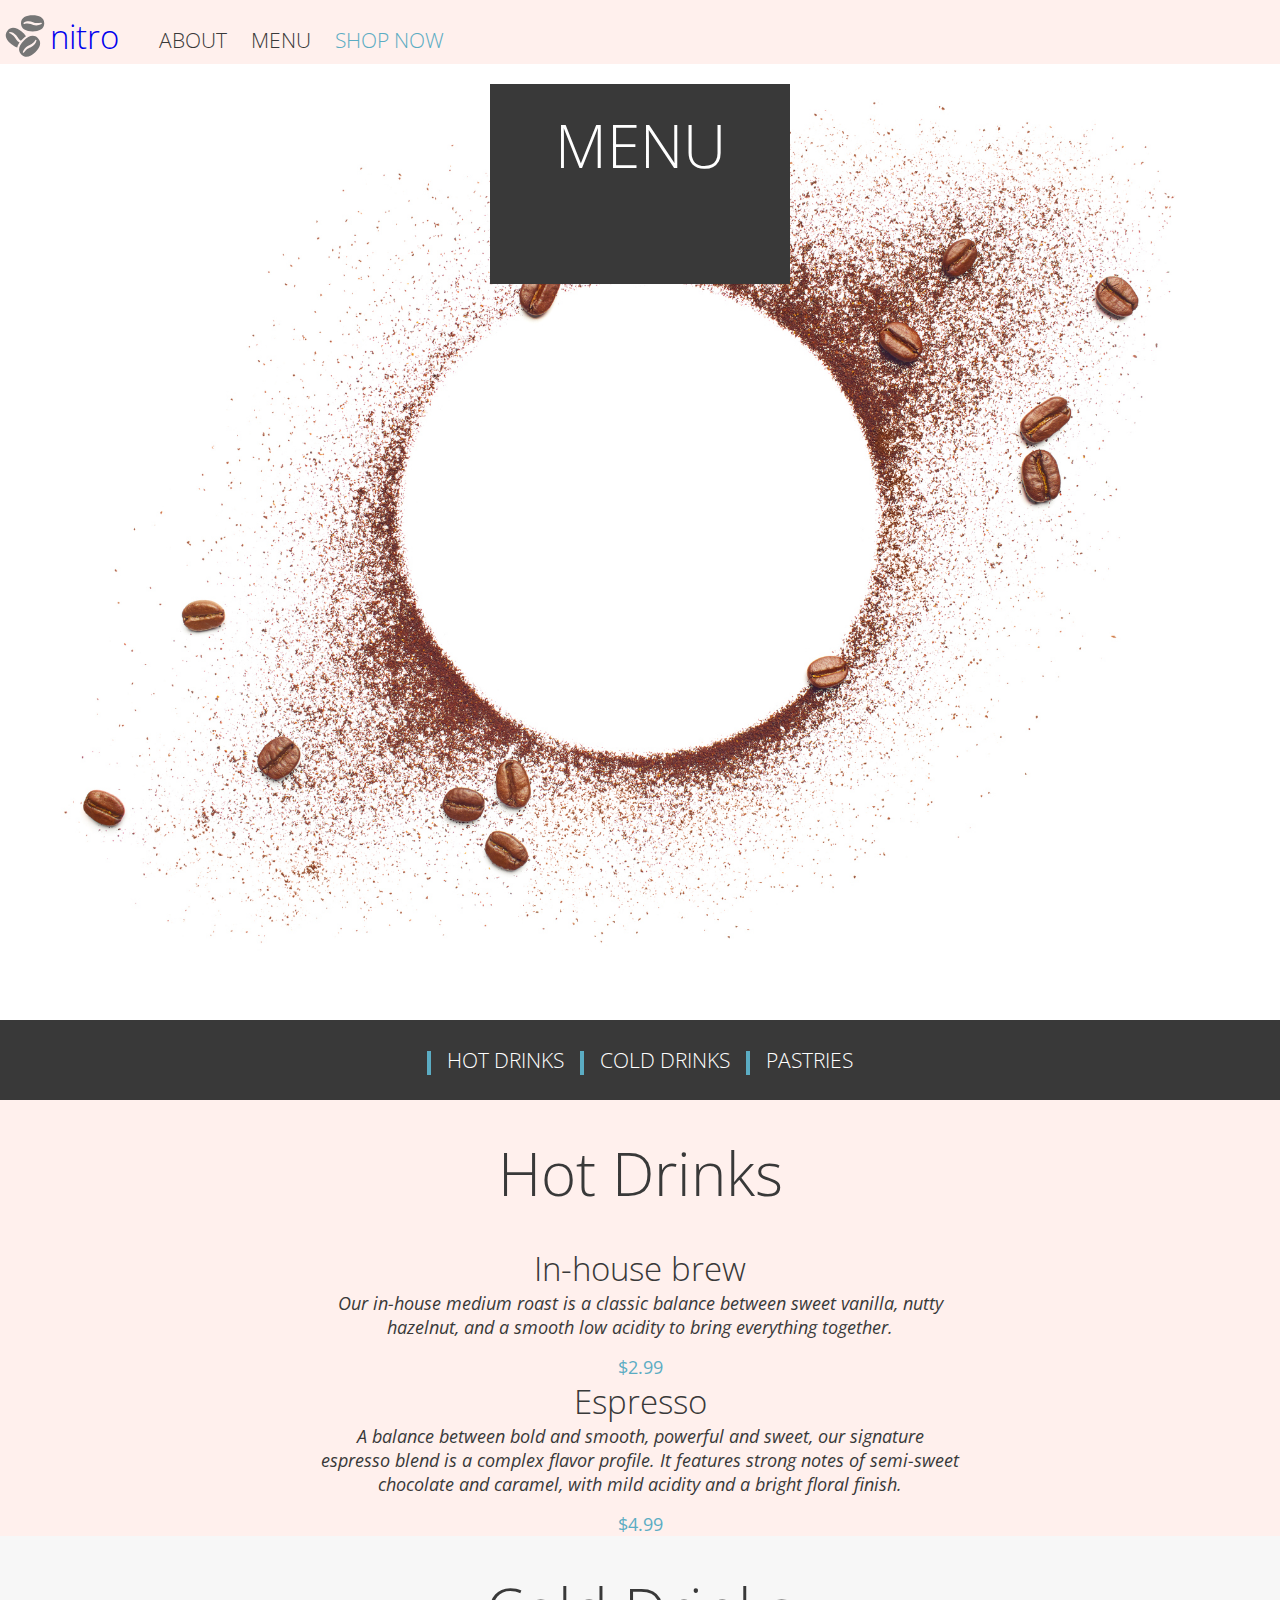
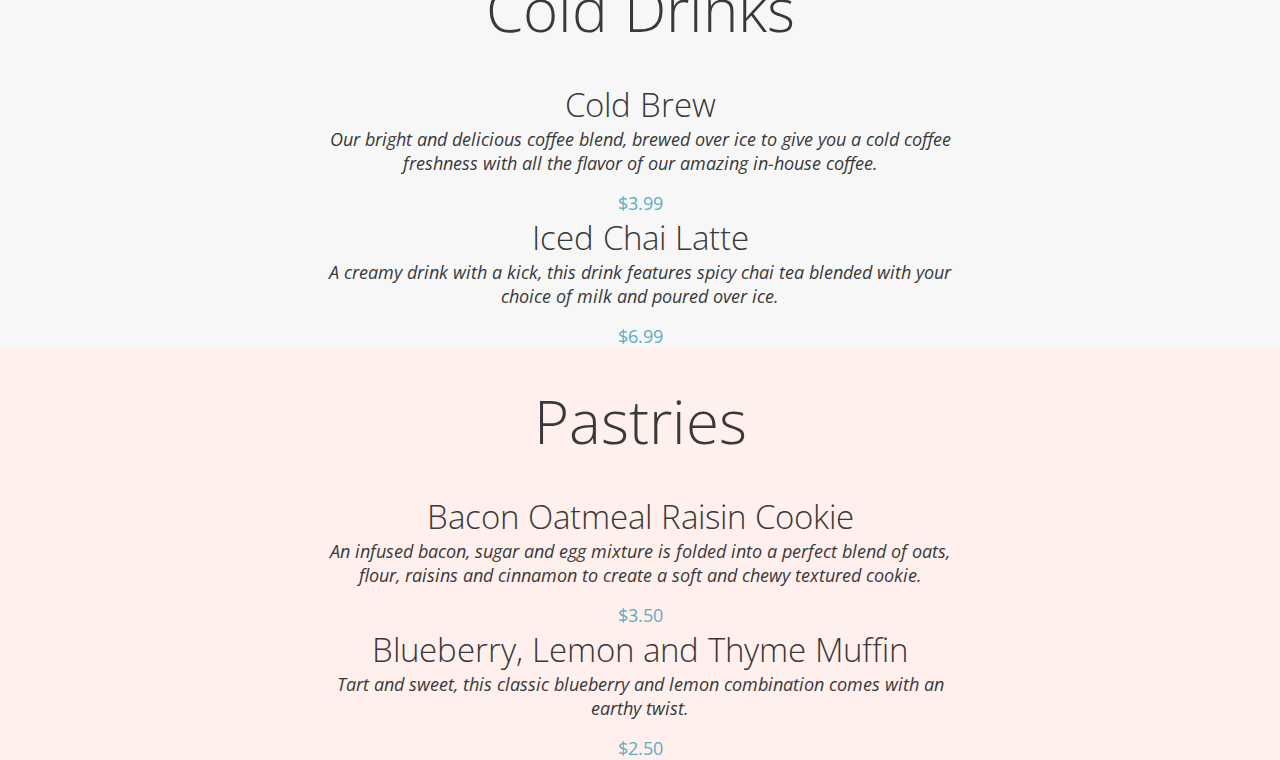
==== pages/menu.html @ e1819d13 "initial commit coffee shop 12" ====
<!DOCTYPE html>
<html lang="en">
<head>
    <meta charset="UTF-8">
    <meta name="viewport" content="width=device-width, initial-scale=1.0">
    <link href="https://fonts.googleapis.com/css2?family=Open+Sans:ital,wght@0,300;0,400;0,600;0,700;1,400&display=swap" rel="stylesheet">
    <link rel="stylesheet" type="text/css" href="../css/global.css"/>
    <title>Coffee Shop - Menu</title>
</head>
<body>
    <!-- header section -->
    <header class="menu-nav">
        <img src="/assets/logos/coffee-beans-logo-and-footer.svg" alt="coffee bean logo">        
        <h3><a href="../index.html">nitro</a></h3>
            <nav class=" menu-nav nav-link">
                <ul class=" menu-nav nav-link">
                    <li><a href="../index.html">ABOUT</a></li>
                    <li><a href="menu.html">MENU</a></li>
                    <li><a href="menu.html" class="shopnow">SHOP NOW</a></li>
                </ul>
            </nav>
    </header>

    <!-- menu hero section -->
    <div class="menu-hero">
        <h1 class="menu-hero__title">MENU</h1>
        <img class="menu-hero__circle" src="/assets/images/coffee-circle.jpg" alt="coffee bean hero">

    <!-- Menu Sub Navigation -->
    </div class="menu-sub-navigation">
        <nav>
            <ul class="menu-sub-navigation nav-link">
                <li>HOT DRINKS</li>
                <li>COLD DRINKS</li>
                <li>PASTRIES</li>
            </ul>
        </nav>
    </div>    

<!-- menu description -->
        <!-- Hot Drinks Description -->
         <div class="menu-hot">
            <h2 class="menu-hot__title">Hot Drinks</h2>
                <h3>In-house brew</h3>
                    <p class="menu-description">Our in-house medium roast is a classic balance between sweet vanilla, nutty hazelnut, and a smooth low acidity to bring everything together.</p>
                    <p class="menu-price">$2.99</p>
                <h3>Espresso</h3>
                    <p class="menu-description">A balance between bold and smooth, powerful and sweet, our signature espresso blend is a complex flavor profile. It features strong notes of semi-sweet chocolate and caramel, with mild acidity and a bright floral finish.</p>
                    <p class="menu-price">$4.99</p>
         </div>


        <!-- cold drinks section -->
        <div class="menu-cold">
            <h2 class="menu-cold__title">Cold Drinks</h2>
                <h3>Cold Brew</h3>
                    <p class="menu-description">Our bright and delicious coffee blend, brewed over ice to give you a cold coffee freshness with all the flavor of our amazing in-house coffee.</p>
                    <p class="menu-price">$3.99</p>
                <h3>Iced Chai Latte</h3>
                    <p class="menu-description">A creamy drink with a kick, this drink features spicy chai tea blended with your choice of milk and poured over ice.</p>
                    <p class="menu-price" >$6.99</p>
        </div>

        <!-- pastries section -->
        <div class="menu-pastries">
            <h2 class="menu-pastries__title">Pastries</h2>
                <h3>Bacon Oatmeal Raisin Cookie</h3>
                    <p class="menu-description">An infused bacon, sugar and egg mixture is folded into a perfect blend of oats, flour, raisins and cinnamon to create a soft and chewy textured cookie.</p>
                    <p class="menu-price">$3.50</p>
                <h3>Blueberry, Lemon and Thyme Muffin</h3>
                    <p class="menu-description">Tart and sweet, this classic blueberry and lemon combination comes with an earthy twist.</p>
                    <p class="menu-price">$2.50</p>
        </div>
    </main>
</body>
</html>

</body>
</html>
---- css/global.css ----
/* On Landing Page and Menu Page */

* {
    margin: 0;
    padding: 0;
    box-sizing: border-box  ;
}

body {
    font-family: 'Open Sans';
    font-weight: 400;
    color: #393939;
}

h1, h2 {
    font-size: 3.75rem;
    font-weight: 300;
}

h3, .nav-heading {
    font-size: 2.06rem;
    font-weight: 300;
}

.nav-link-button {
    font-size: 1.31rem;
    font-weight: 400;
    background-color: #5BACC3;
    color: #FFF
}
.nav-link {
    font-size: 1.31rem;
    font-weight: 300;
    padding: 20px;
    margin: 20px;
    display: flex;
    justify-content: space-between;
}

p {
    font-size: 1.13rem;
    font-weight: 400;
}

.price {
    color: #5BACC3;
}

/* Images */

.coffee-bean-logo {
    width: 3.125rem;
}
.products {
    height: 17.5rem;
}

/* Menu Page */

/* Menu Naviagtion Header */

.menu-nav {
    background-color: #FFF0ED;
    display: flex;
    align-items: center;
    /* justify-content: space-between; */
    padding-top: 2rem;
    padding-bottom: 1.5rem;
    height: 4rem;
}

.menu-nav h3 a {
    text-decoration: none;
}

.menu-nav nav ul {
    display: flex;
    gap: 1.5rem;
    margin: 0;
    padding: 0;
}

.menu-nav ul a {
    text-decoration: none;
    color: #393939;
}

.menu-nav ul li a.shopnow{
    color: #5BACC3
}

/* Menu Hero Section */

.menu-hero{
    display: flex;
    flex-direction: column;
    align-items: center;
    margin-bottom: 2rem;
}

.menu-hero__title {
    position: absolute;
    color: #FFF;
    background-color: #393939;
    text-align: center;
    width: 18.75rem;
    height: 12.5rem;
    display: flex;
    justify-content: center;
    padding: 20px;
    margin: 20px;
}

.menu-hero__circle {
    width: 100%;
    height: 43.75rem;
    height: auto; 
    display: block;
    margin: 0 auto;
    border: none;
}

/*  Menu Sub Navigation */

.menu-sub-navigation {
    color: #FFF;
    background-color: #393939;
    text-align: center;
    width: 100%;
    height: 80px;
    padding: 20px;
    margin: 20px;
    display: flex;
    justify-content: center;
    align-items: center;
    gap: 1rem;
    margin:0;
}

.menu-sub-navigation li::before {
    content: "";
    display: inline-block;
    border-left: 4px solid #5BACC3;
    margin-right: 1rem;
    height: 1.5rem;
    vertical-align: middle;
}

/* Menu */

.menu-hot, .menu-cold, .menu-pastries {
    margin: 0; /* Ensure no space around the sections */
    padding: 0; /* Ensure no internal padding */
    border: 0; /* Ensure no borders contribute to gaps */
    display: block; /* Ensure sections stack properly */
}

/* Hot Drinks */
.menu-hot {
    background-color: #FFF0ED;
    text-align: center;
    margin: 0;
    padding: 0;
}

/* Cold Drinks */

.menu-cold {
    background-color: #F7F7F7;
    text-align: center;
}

/* Pastries */
.menu-pastries {
    background-color: #FFF0ED;
    text-align: center;
}

/* Menu Headers */

.menu-hot__title, .menu-cold__title, .menu-pastries__title, .menu-hot__header, .menu-cold__header, .menu-pastries__header {
    display: block;
    padding: 2rem;
    margin: 0;
}



/* Menu Description */


.menu-description {
    font-style: italic;
    display: block;
    width: 50%;
    margin: 0 auto;
    margin-bottom: 1rem;

}

.menu-price {
    color: #5BACC3;
    display: block;
    padding: rem;
}




/* Footer Section */

.landingpage-footer {
    background-color: #FFF0ED;;
}

.social-logo {
    width: 3.125rem;
}

/* Lp Page */

/* LP Header */

/* LP Navigation */

.lp-nav {
    background-color: #FFF0ED;
    display: flex;
    align-items: center;
    padding-top: 2rem;
    padding-bottom: 1.5rem;
    height: 4rem;
}

.lp-nav h2 a {
    text-decoration: none;
}

.lp-nav nav ul {
    display: flex;
    gap: 1.5rem;
    margin: 0;
    padding: 0;
}

.lp-nav ul a {
    text-decoration: none;
    color: #393939;
}

.lp-nav ul li a.shopnow{
    color: #5BACC3
}

.lp-header{
    background-color: #FFF0ED;
}

.lp-header__bottom {
    display: flex;
    justify-content: space-between;
    align-items: center;
    padding: 4rem 2rem;
}

.lp-header__bottom .text-content {
    display: flex;
    flex-direction: column;
    justify-content: flex-start;
    text-align: left;
    max-width: 50%;
    width: 100%;
    padding-right: 2rem;
}

.nitro-header {
    margin-bottom: 1.5rem;
}

.lp-header__bottom p {
    margin-bottom: 1.5rem;
}

.shop-now-button {
    border: none;
    background-color: #5BACC3;
    color:#FFF;
    border-radius: 5px;
    padding: 0.8rem 2rem;
    margin-top: 1rem;
}

.lp-header__bottom img {
    max-width: 40%;
    height: auto;
    object-fit: contain;
    margin-left: 2rem;
}

ul {
    list-style-type: none;
}

/* Main Section */

.discount-banner {
    font-size: 2.8rem;
    font-weight: 400;
    width: 90%;
    background-color: #393939;
    color: #FFF
}

.discount-code {
    font-weight: 700;
}

/* Main Section */
main {
    text-align: center;
    padding: 2rem;
    background-color: #F7F7F7;
}

.product-grid {
    display: flex;
    justify-content: center;
    gap: 2rem;
    margin: 2rem 0;
}

.product-card {
    background-color: #FFF;
    border-radius: 10px;
    box-shadow: 0 4px 8px rgba(0, 0, 0, 0.1);
    text-align: center;
    padding: 1rem;
    max-width: 200px;
}

.product-image {
    max-width: 100%;
    height: auto;
    margin-bottom: 1rem;
}

.price {
    color: #5BACC3;
    font-weight: bold;
}

.view-all-button {
    border: none;
    background-color: #5BACC3;
    color:#FFF;
    padding: 0.8rem 2rem;
    margin: 2rem auto;
    display: inline-block;
    text-align: center;
}


.discount-banner {
    width: 90%;
    text-align: center;
    background-color: #393939;
    color: #FFF;
    padding: 1rem;
    margin: 2rem auto;
    justify-content: center;
    display: block;
}

.discount-code {
    font-weight: 700;
}

/* Footer */
.landingpage-footer {
    background-color: #FFF0ED;
    padding: 2rem 0;
    display: flex;
    justify-content: space-around;
    text-align: center;
    gap: 2rem;
    text-align: left;
}

.footer-section {
    flex: 1;
    max-width: 200px;
}

.footer-section h3 {
    margin-bottom: 1rem;
}
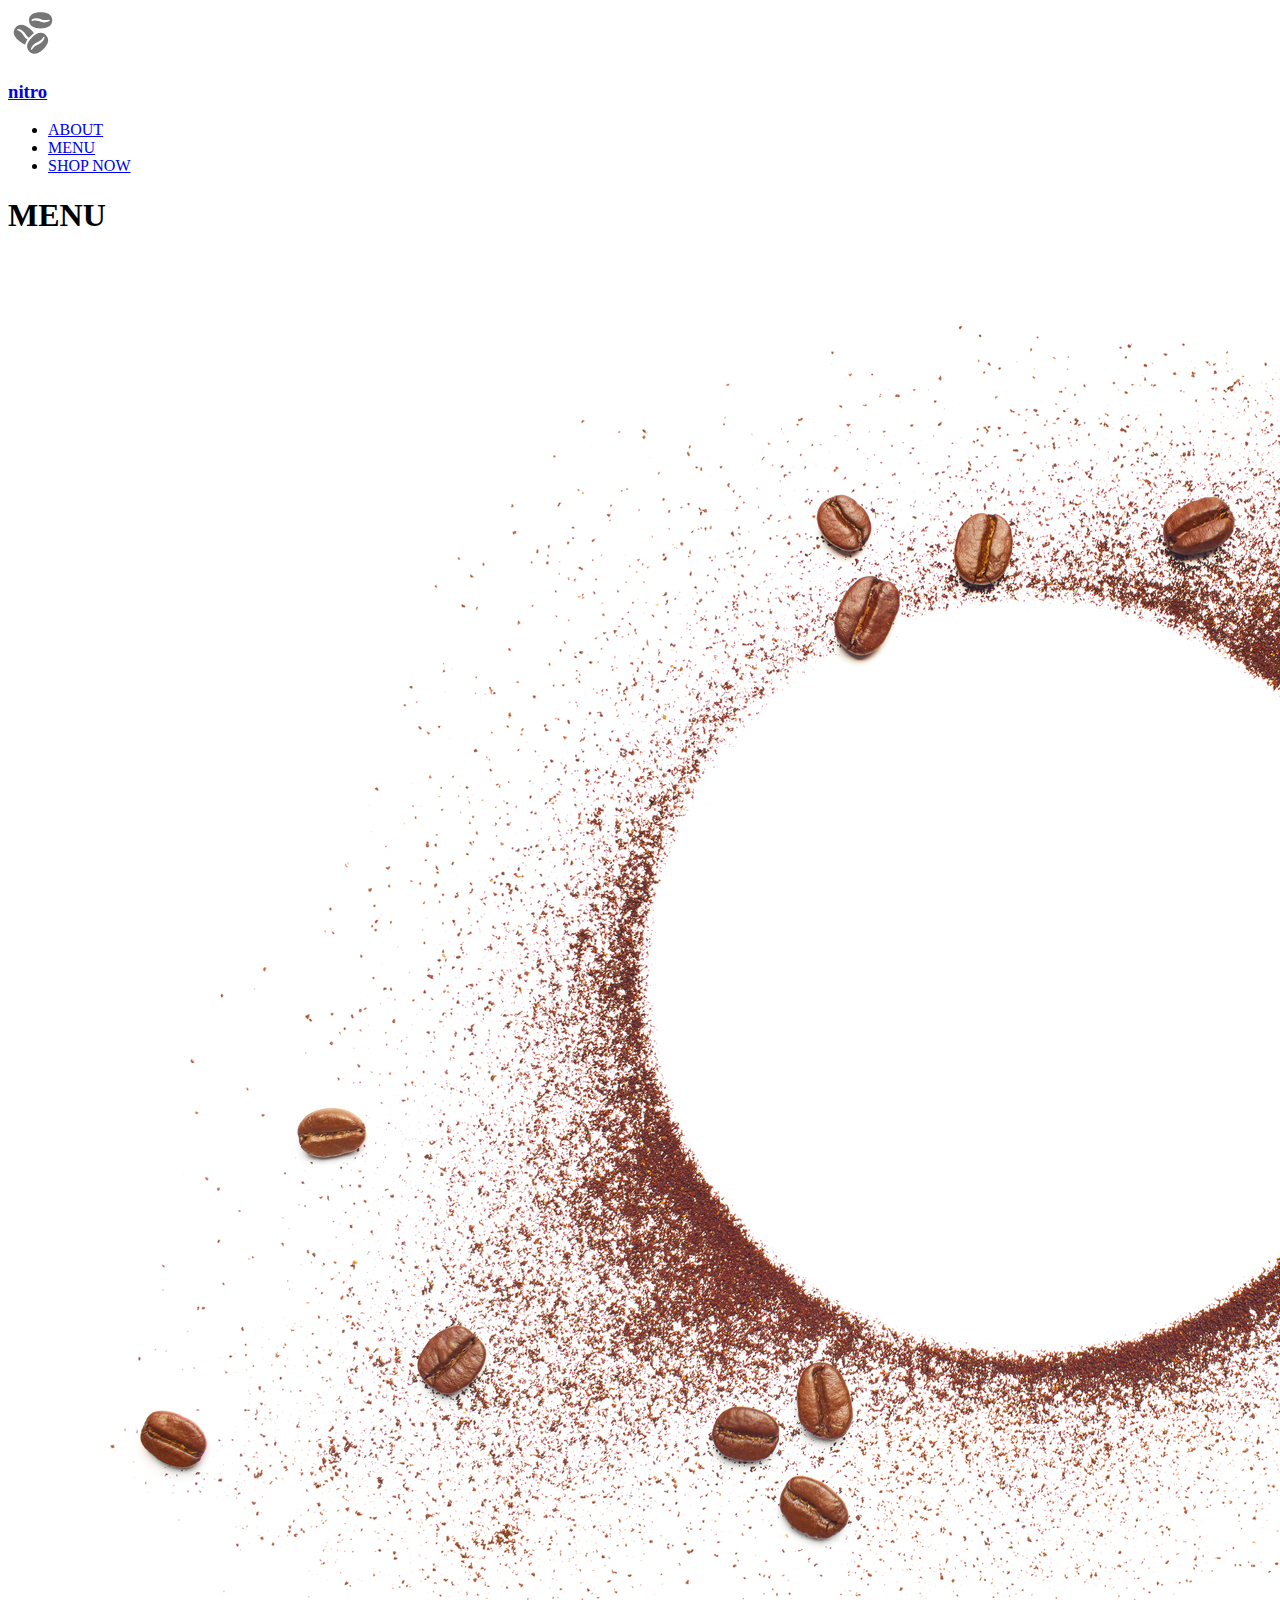
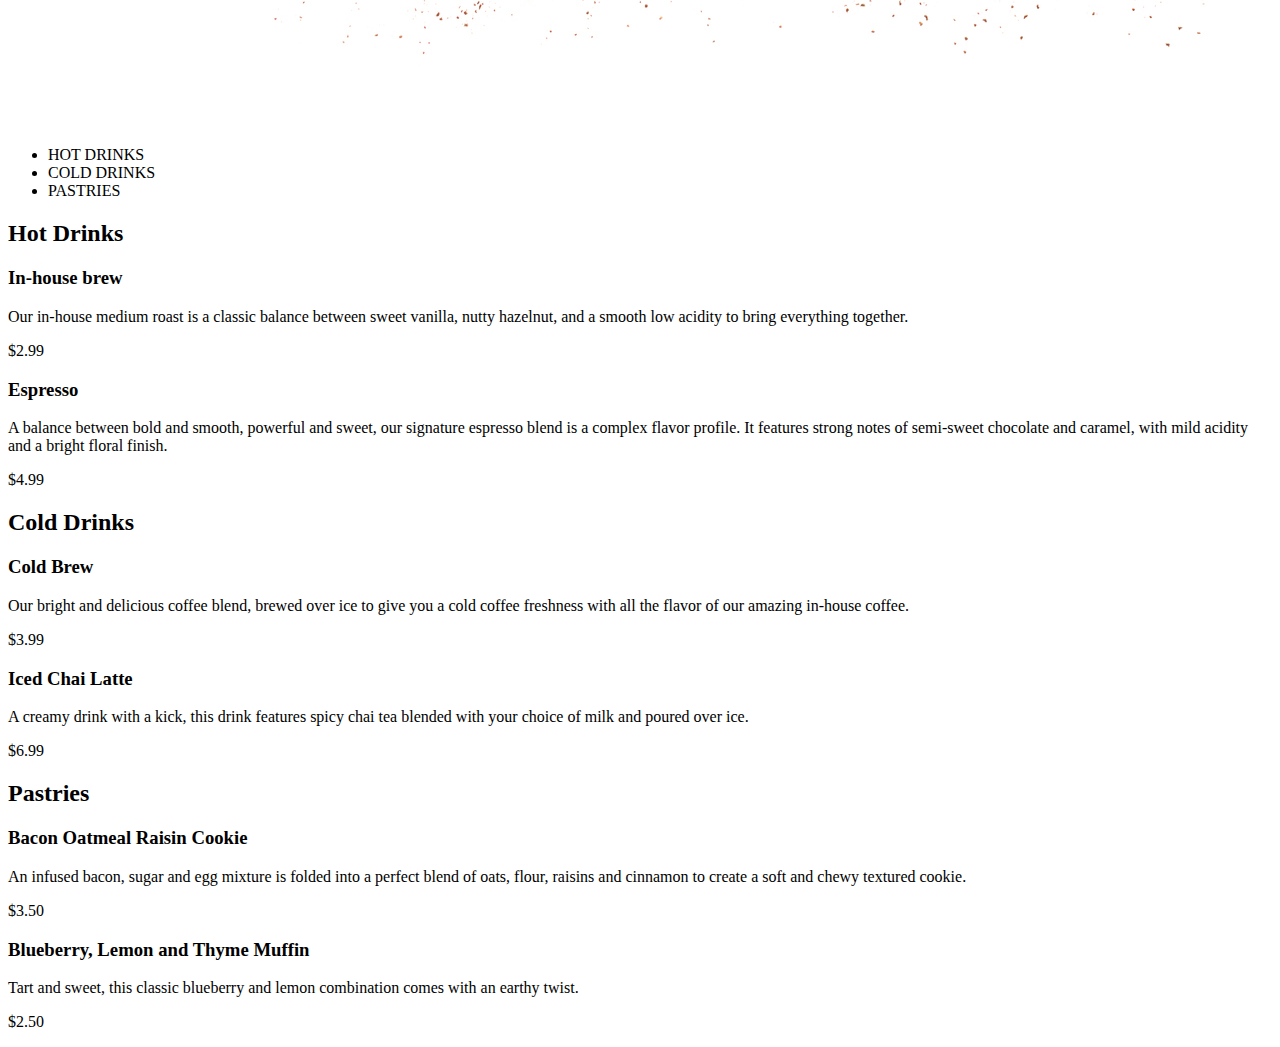
==== commit 70a7e0ce: "updated scss files and landing page" ====
--- a/pages/menu.html
+++ b/pages/menu.html
@@ -4,7 +4,7 @@
     <meta charset="UTF-8">
     <meta name="viewport" content="width=device-width, initial-scale=1.0">
     <link href="https://fonts.googleapis.com/css2?family=Open+Sans:ital,wght@0,300;0,400;0,600;0,700;1,400&display=swap" rel="stylesheet">
-    <link rel="stylesheet" type="text/css" href="../css/global.css"/>
+    <link rel="stylesheet" type="text/scss" href="./scss/menu.scss"/>
     <title>Coffee Shop - Menu</title>
 </head>
 <body>
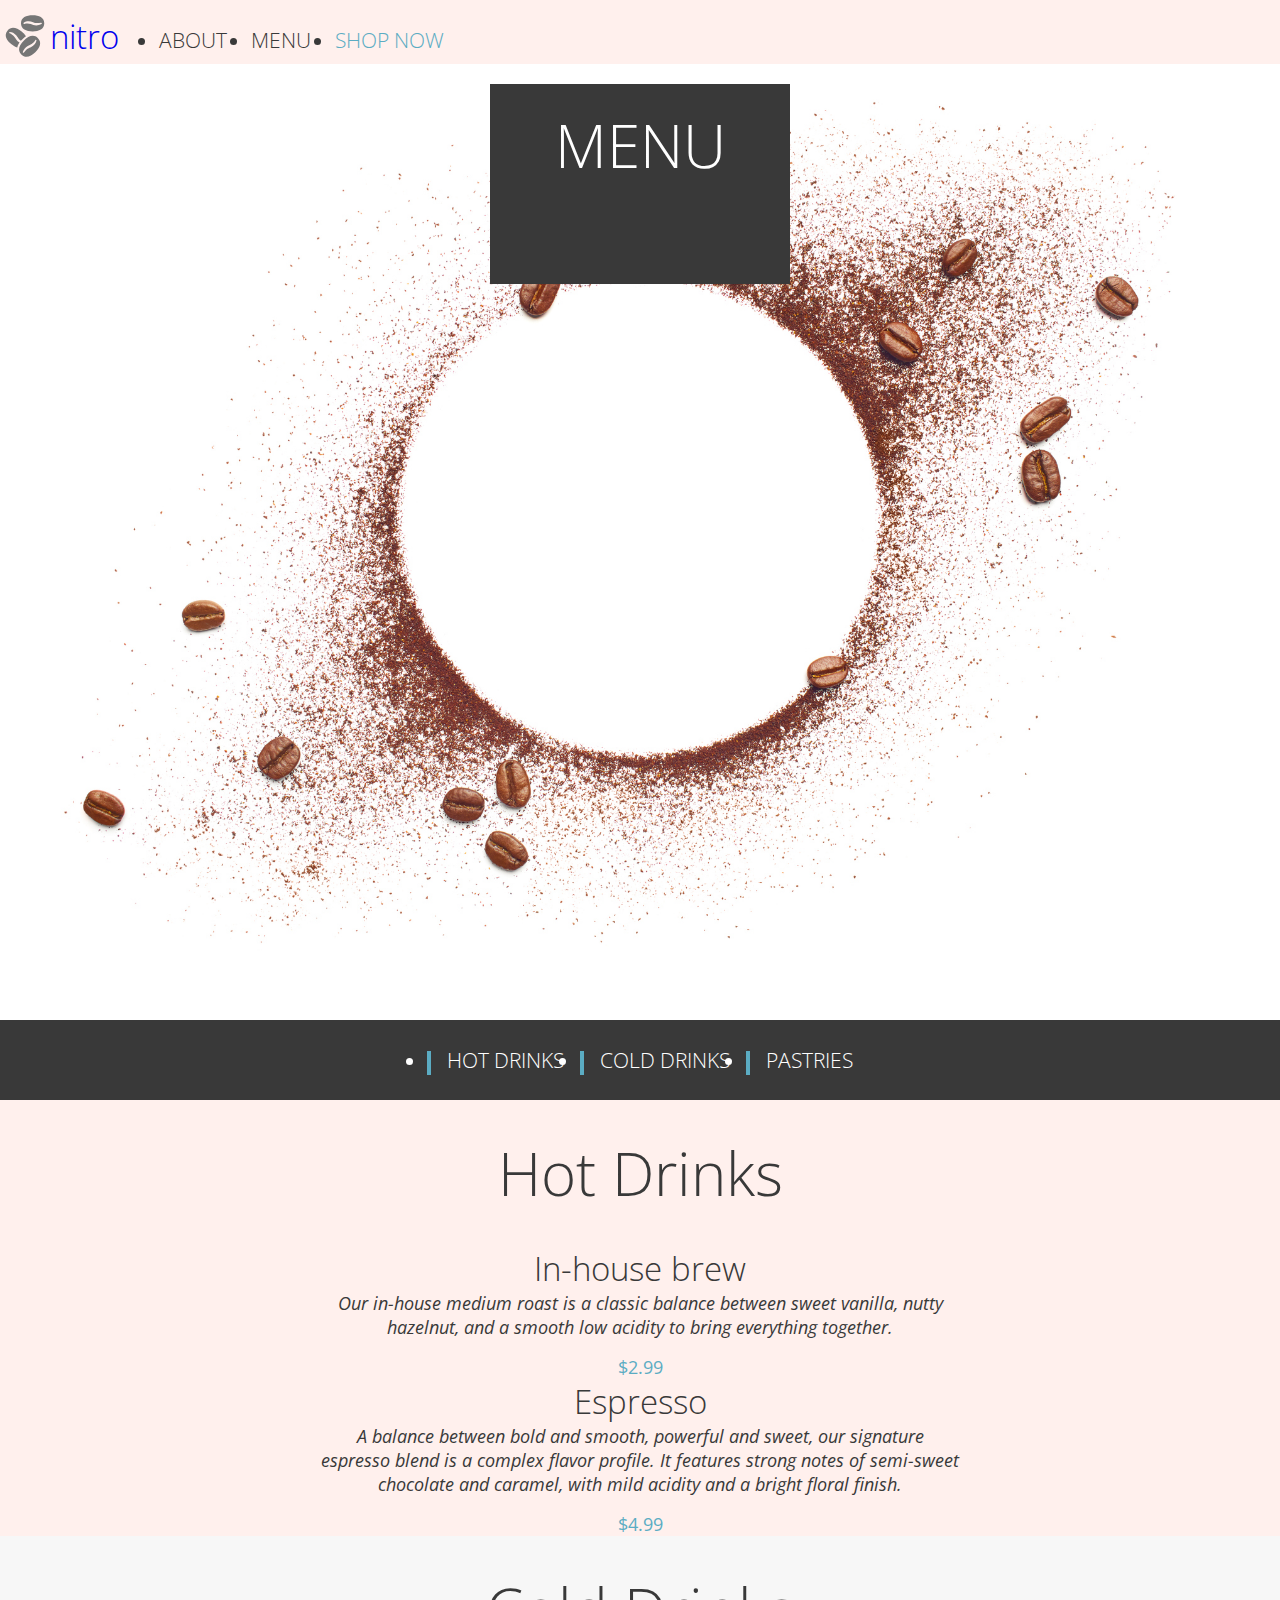
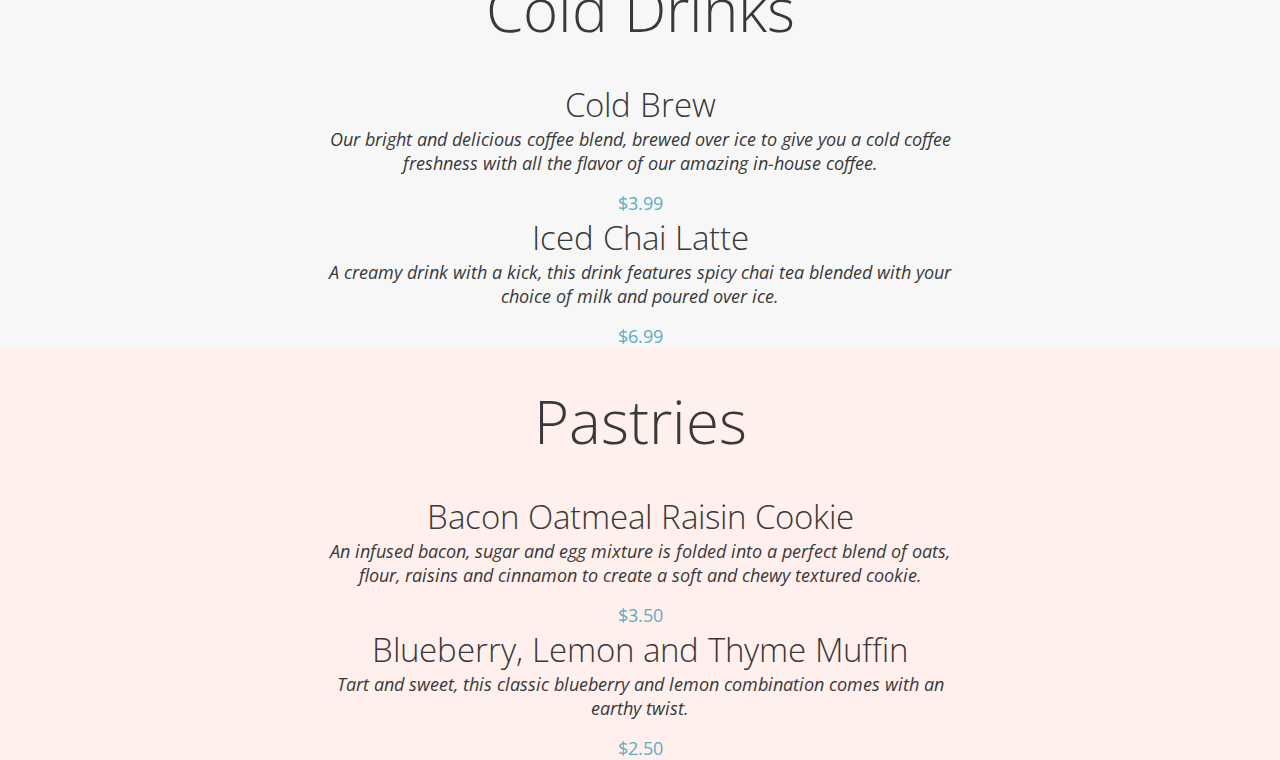
==== commit 6589d9d1: "changed nav bar to items on the left and optimized button mixin" ====
--- a/pages/menu.html
+++ b/pages/menu.html
@@ -4,7 +4,7 @@
     <meta charset="UTF-8">
     <meta name="viewport" content="width=device-width, initial-scale=1.0">
     <link href="https://fonts.googleapis.com/css2?family=Open+Sans:ital,wght@0,300;0,400;0,600;0,700;1,400&display=swap" rel="stylesheet">
-    <link rel="stylesheet" type="text/scss" href="./scss/menu.scss"/>
+    <link rel="stylesheet" href="../scss/menu.css"/>
     <title>Coffee Shop - Menu</title>
 </head>
 <body>
--- a/scss/menu.css
+++ b/scss/menu.css
@@ -0,0 +1,201 @@
+/* On Landing Page and Menu Page */
+.nav-link-button {
+  font-size: 1.31rem;
+  font-weight: 400;
+  background-color: #5BACC3;
+  color: #FFF;
+}
+
+.nav-link {
+  font-size: 1.31rem;
+  font-weight: 300;
+  padding: 20px;
+  margin: 20px;
+  display: flex;
+  justify-content: space-between;
+}
+
+* {
+  margin: 0;
+  box-sizing: border-box;
+}
+
+body {
+  font-family: "Open Sans";
+  font-weight: 400;
+  color: #393939;
+}
+
+h1, h2 {
+  font-size: 3.75rem;
+  font-weight: 300;
+}
+
+h3, .nav-heading {
+  font-size: 2.06rem;
+  font-weight: 300;
+}
+
+p {
+  font-size: 1.13rem;
+  font-weight: 400;
+}
+
+.price {
+  color: #5BACC3;
+}
+
+/* Images */
+.coffee-bean-logo {
+  width: 3.125rem;
+}
+
+.products {
+  height: 17.5rem;
+}
+
+/* Menu Page */
+/* Menu Naviagtion Header */
+.menu-nav {
+  background-color: #FFF0ED;
+  display: flex;
+  align-items: center;
+  /* justify-content: space-between; */
+  padding-top: 2rem;
+  padding-bottom: 1.5rem;
+  height: 4rem;
+}
+
+.menu-nav h3 a {
+  text-decoration: none;
+}
+
+.menu-nav nav ul {
+  display: flex;
+  gap: 1.5rem;
+  margin: 0;
+  padding: 0;
+}
+
+.menu-nav ul a {
+  text-decoration: none;
+  color: #393939;
+}
+
+.menu-nav ul li a.shopnow {
+  color: #5BACC3;
+}
+
+/* Menu Hero Section */
+.menu-hero {
+  display: flex;
+  flex-direction: column;
+  align-items: center;
+  margin-bottom: 2rem;
+}
+
+.menu-hero__title {
+  position: absolute;
+  color: #FFF;
+  background-color: #393939;
+  text-align: center;
+  width: 18.75rem;
+  height: 12.5rem;
+  display: flex;
+  justify-content: center;
+  padding: 20px;
+  margin: 20px;
+}
+
+.menu-hero__circle {
+  width: 100%;
+  height: 43.75rem;
+  height: auto;
+  display: block;
+  margin: 0 auto;
+  border: none;
+}
+
+/*  Menu Sub Navigation */
+.menu-sub-navigation {
+  color: #FFF;
+  background-color: #393939;
+  text-align: center;
+  width: 100%;
+  height: 80px;
+  padding: 20px;
+  margin: 20px;
+  display: flex;
+  justify-content: center;
+  align-items: center;
+  gap: 1rem;
+  margin: 0;
+}
+
+.menu-sub-navigation li::before {
+  content: "";
+  display: inline-block;
+  border-left: 4px solid #5BACC3;
+  margin-right: 1rem;
+  height: 1.5rem;
+  vertical-align: middle;
+}
+
+/* Menu */
+.menu-hot, .menu-cold, .menu-pastries {
+  margin: 0; /* Ensure no space around the sections */
+  padding: 0; /* Ensure no internal padding */
+  border: 0; /* Ensure no borders contribute to gaps */
+  display: block; /* Ensure sections stack properly */
+}
+
+/* Hot Drinks */
+.menu-hot {
+  background-color: #FFF0ED;
+  text-align: center;
+  margin: 0;
+  padding: 0;
+}
+
+/* Cold Drinks */
+.menu-cold {
+  background-color: #F7F7F7;
+  text-align: center;
+}
+
+/* Pastries */
+.menu-pastries {
+  background-color: #FFF0ED;
+  text-align: center;
+}
+
+/* Menu Headers */
+.menu-hot__title, .menu-cold__title, .menu-pastries__title, .menu-hot__header, .menu-cold__header, .menu-pastries__header {
+  display: block;
+  padding: 2rem;
+  margin: 0;
+}
+
+/* Menu Description */
+.menu-description {
+  font-style: italic;
+  display: block;
+  width: 50%;
+  margin: 0 auto;
+  margin-bottom: 1rem;
+}
+
+.menu-price {
+  color: #5BACC3;
+  display: block;
+  padding: rem;
+}
+
+/* Footer Section */
+.landingpage-footer {
+  background-color: #FFF0ED;
+}
+
+.social-logo {
+  width: 3.125rem;
+}/*# sourceMappingURL=menu.css.map */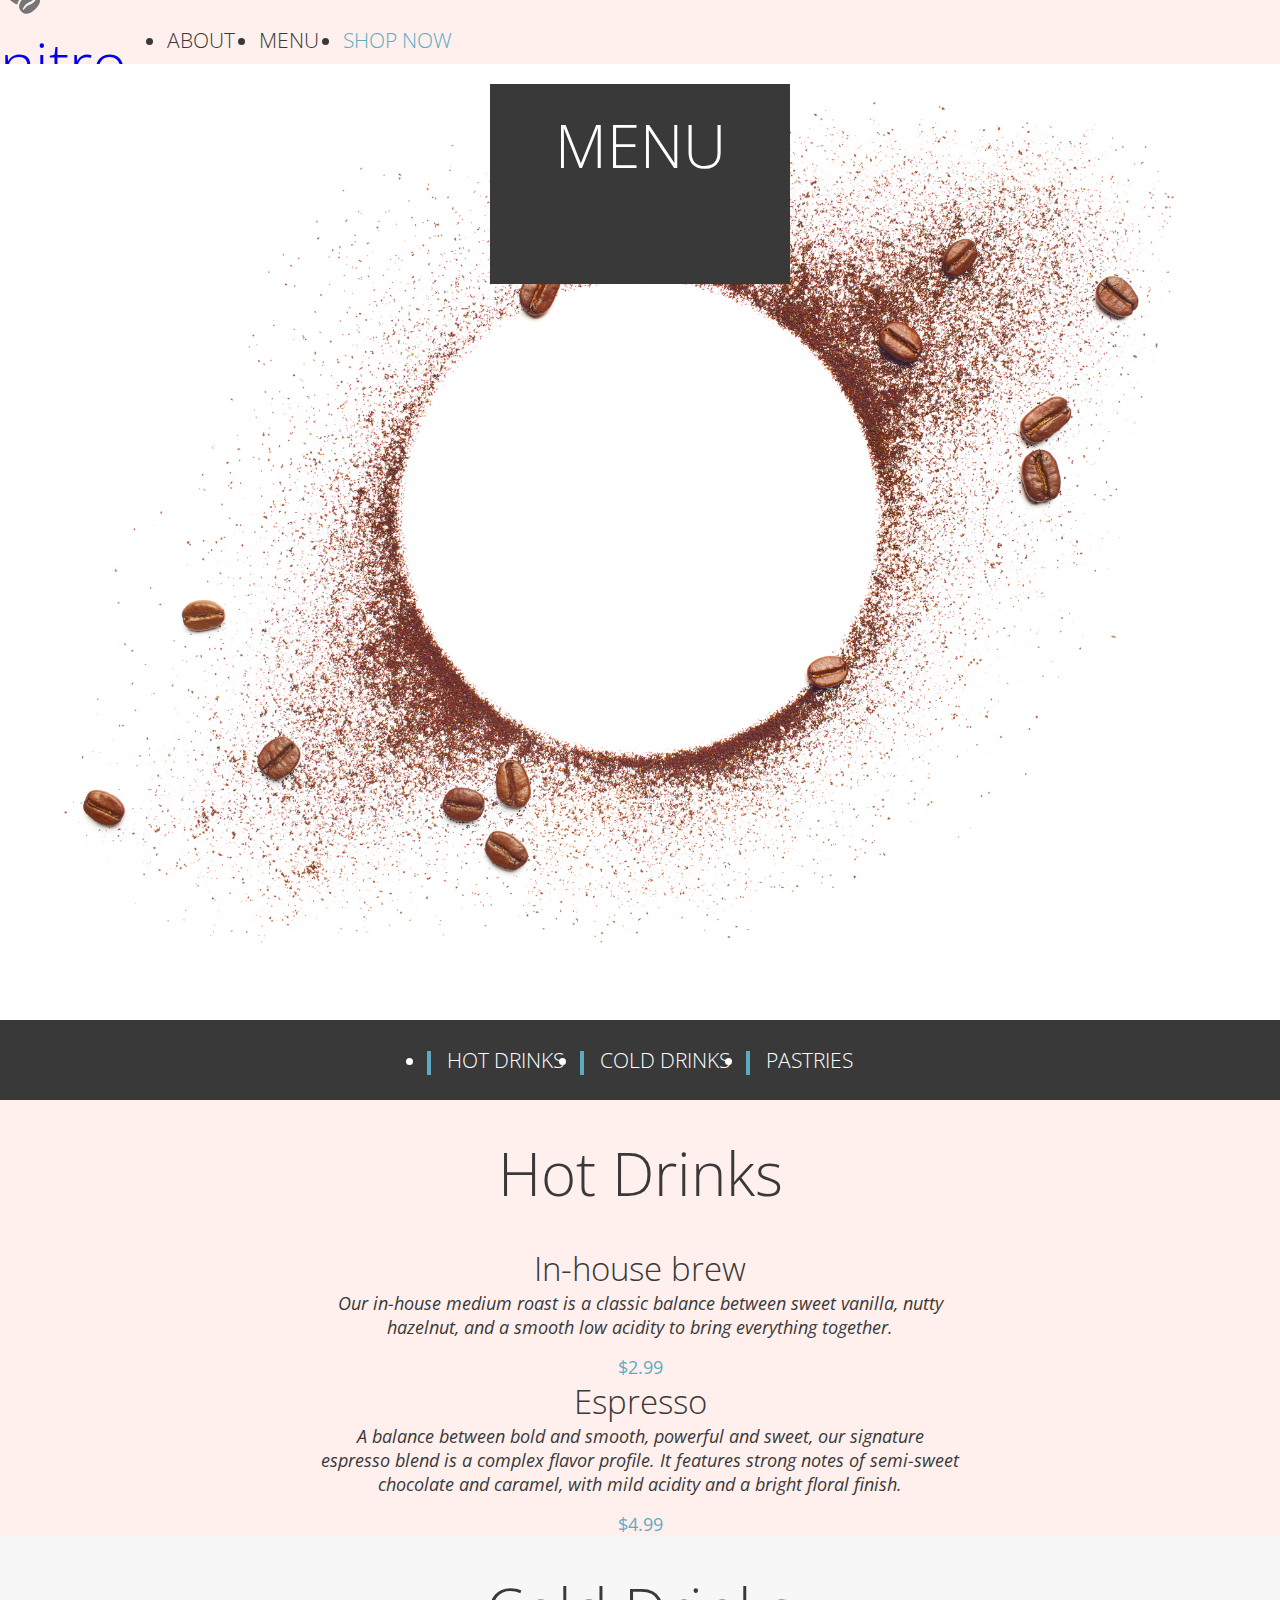
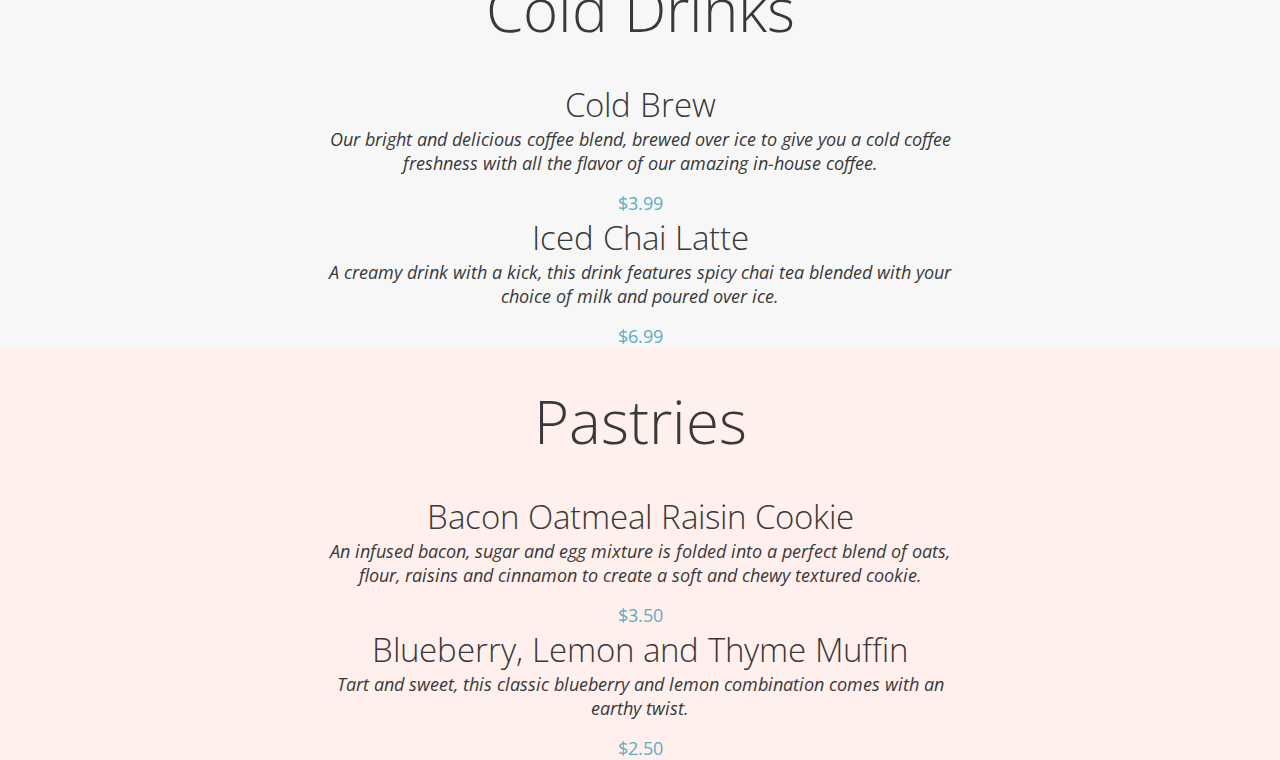
==== commit 8447c1b0: "added _variables.scss" ====
--- a/pages/menu.html
+++ b/pages/menu.html
@@ -9,16 +9,23 @@
 </head>
 <body>
     <!-- header section -->
-    <header class="menu-nav">
-        <img src="/assets/logos/coffee-beans-logo-and-footer.svg" alt="coffee bean logo">        
-        <h3><a href="../index.html">nitro</a></h3>
-            <nav class=" menu-nav nav-link">
-                <ul class=" menu-nav nav-link">
-                    <li><a href="../index.html">ABOUT</a></li>
-                    <li><a href="menu.html">MENU</a></li>
-                    <li><a href="menu.html" class="shopnow">SHOP NOW</a></li>
-                </ul>
-            </nav>
+    <header>
+        <div class="menu-header">
+            <div class="menu-nav">
+                <div class="menu-nav__left">
+                    <img class="coffee-bean-logo" src="/assets/logos/coffee-beans-logo-and-footer.svg" alt="coffee bean logo">   
+                    <h2><a href="index.html">nitro</a></h2>
+                </div>
+                <div class="menu-nav__right">
+                    <nav class="menu-nav nav-link">
+                        <ul class=" menu-nav nav-link">
+                            <li><a href="index.html">ABOUT</a></li>
+                            <li><a href="/pages/menu.html">MENU</a></li>
+                            <li><a href="/pages/menu.html" class="shopnow">SHOP NOW</a></li>
+                        </ul>
+                    </nav>
+                </div>
+            </div>
     </header>
 
     <!-- menu hero section -->
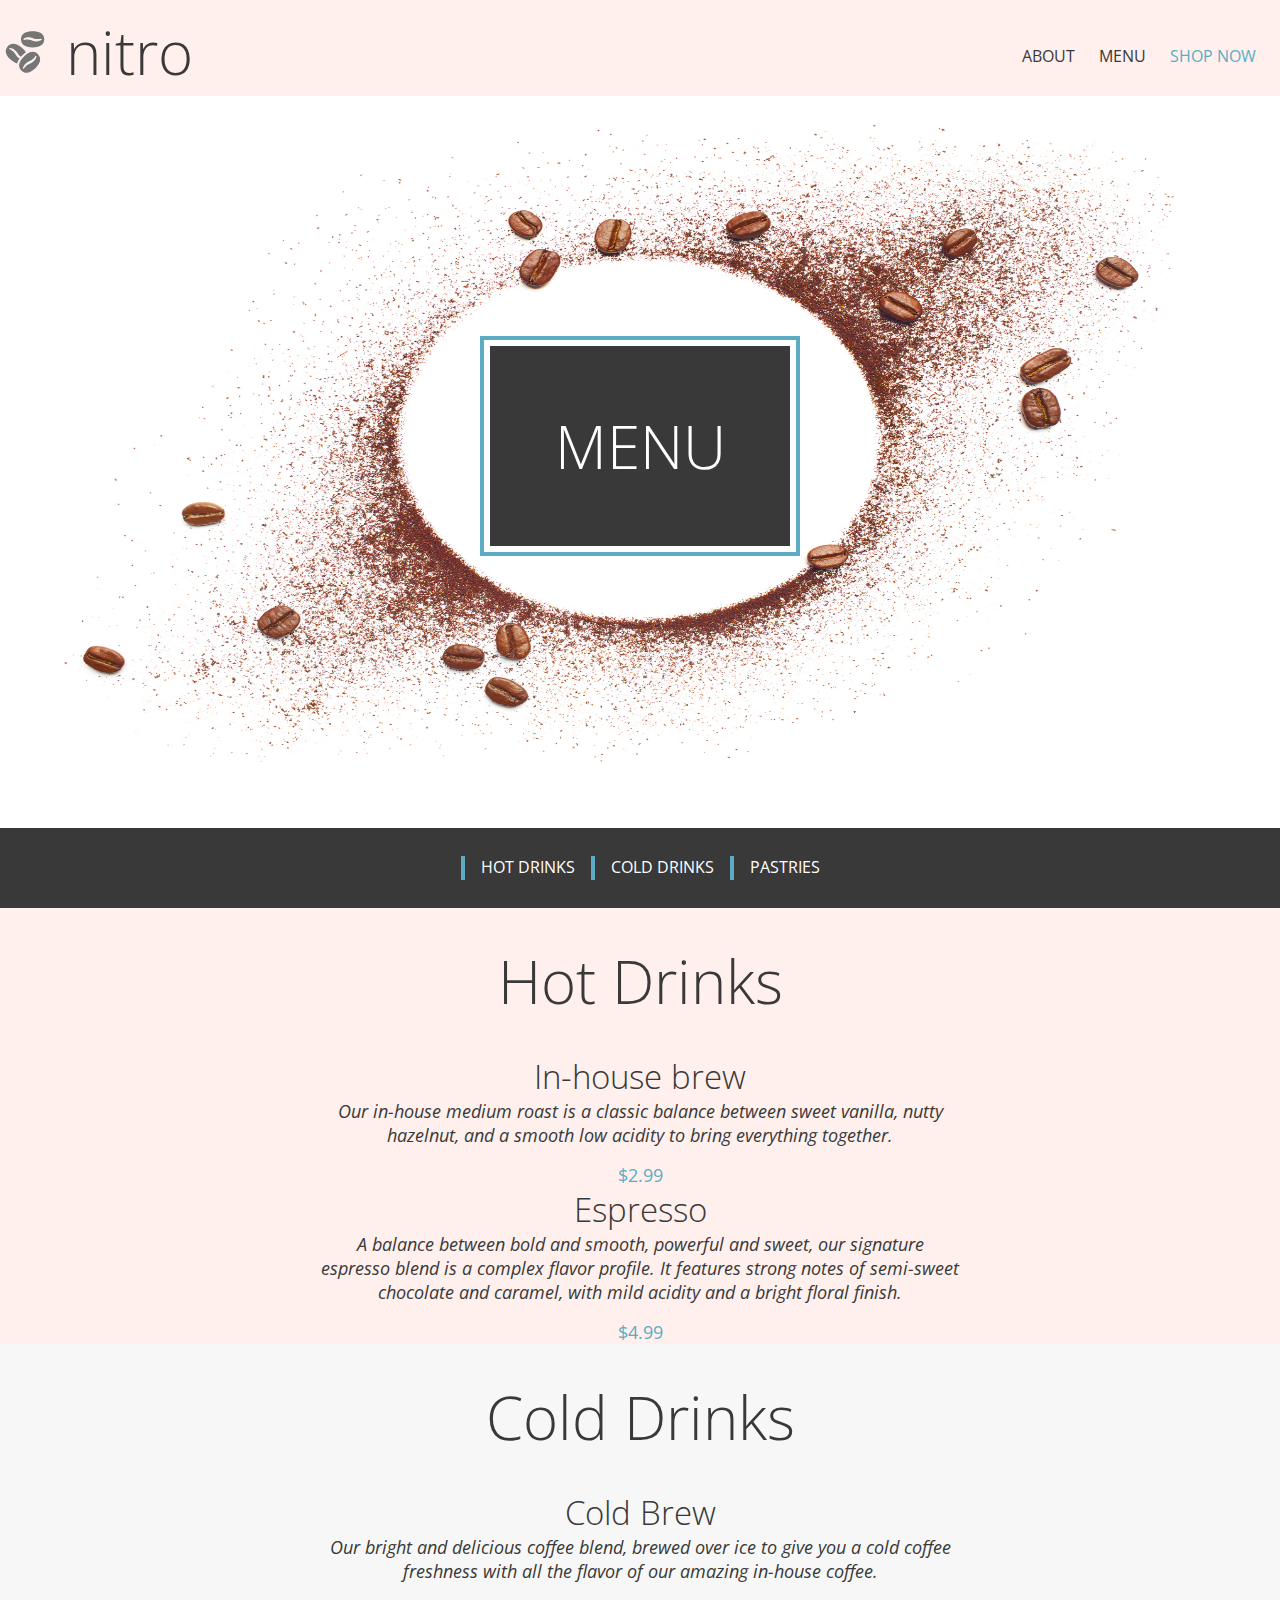
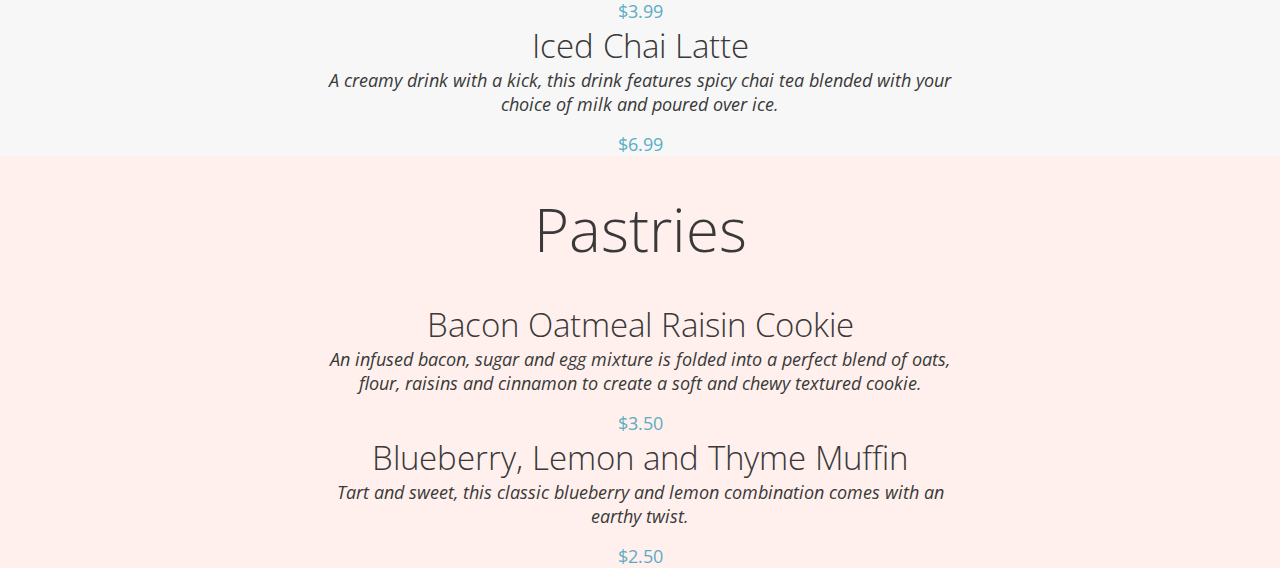
==== commit 9318cd77: "modified menu page according to mockup" ====
--- a/pages/menu.html
+++ b/pages/menu.html
@@ -14,12 +14,12 @@
             <div class="menu-nav">
                 <div class="menu-nav__left">
                     <img class="coffee-bean-logo" src="/assets/logos/coffee-beans-logo-and-footer.svg" alt="coffee bean logo">   
-                    <h2><a href="index.html">nitro</a></h2>
+                    <h2><a href="../index.html">nitro</a></h2>
                 </div>
                 <div class="menu-nav__right">
                     <nav class="menu-nav nav-link">
                         <ul class=" menu-nav nav-link">
-                            <li><a href="index.html">ABOUT</a></li>
+                            <li><a href="../index.html">ABOUT</a></li>
                             <li><a href="/pages/menu.html">MENU</a></li>
                             <li><a href="/pages/menu.html" class="shopnow">SHOP NOW</a></li>
                         </ul>
--- a/scss/menu.css
+++ b/scss/menu.css
@@ -1,18 +1,23 @@
 /* On Landing Page and Menu Page */
-.nav-link-button {
-  font-size: 1.31rem;
-  font-weight: 400;
-  background-color: #5BACC3;
-  color: #FFF;
-}
-
-.nav-link {
-  font-size: 1.31rem;
-  font-weight: 300;
-  padding: 20px;
-  margin: 20px;
-  display: flex;
-  justify-content: space-between;
+.nav {
+  background-color: blue;
+  display: flex;
+  align-items: center;
+  padding-top: 2rem;
+  padding-bottom: 1.5rem;
+  height: 4rem;
+}
+.nav__left {
+  display: flex;
+  align-items: center;
+  gap: 1rem;
+}
+.nav__right {
+  margin-left: auto;
+  margin-right: 1.5rem;
+  display: flex;
+  align-items: center;
+  gap: 1rem;
 }
 
 * {
@@ -54,66 +59,112 @@
   height: 17.5rem;
 }
 
+.nav {
+  background-color: blue;
+  display: flex;
+  align-items: center;
+  padding-top: 2rem;
+  padding-bottom: 1.5rem;
+  height: 4rem;
+}
+.nav__left {
+  display: flex;
+  align-items: center;
+  gap: 1rem;
+}
+.nav__right {
+  margin-left: auto;
+  margin-right: 1.5rem;
+  display: flex;
+  align-items: center;
+  gap: 1rem;
+}
+
 /* Menu Page */
 /* Menu Naviagtion Header */
 .menu-nav {
   background-color: #FFF0ED;
   display: flex;
   align-items: center;
-  /* justify-content: space-between; */
   padding-top: 2rem;
   padding-bottom: 1.5rem;
-  height: 4rem;
-}
-
-.menu-nav h3 a {
+  height: 6rem;
+  list-style-type: none;
   text-decoration: none;
 }
-
+.menu-nav h2 a {
+  color: #393939;
+  text-decoration: none;
+}
 .menu-nav nav ul {
   display: flex;
   gap: 1.5rem;
   margin: 0;
   padding: 0;
-}
-
-.menu-nav ul a {
+  list-style: none;
+}
+.menu-nav ul li a {
+  color: #393939;
   text-decoration: none;
-  color: #393939;
-}
-
+}
 .menu-nav ul li a.shopnow {
   color: #5BACC3;
 }
-
-/* Menu Hero Section */
+.menu-nav__left {
+  display: flex;
+  align-items: center;
+  gap: 1rem;
+}
+.menu-nav__right {
+  margin-left: auto;
+  margin-right: 1.5rem;
+  display: flex;
+  align-items: center;
+  gap: 1rem;
+}
+
 .menu-hero {
   display: flex;
   flex-direction: column;
   align-items: center;
+  justify-content: center;
+  position: relative;
   margin-bottom: 2rem;
 }
-
+.menu-hero__circle {
+  width: 100%;
+  height: 700px;
+  background-position: center;
+  background-size: cover;
+  display: block;
+  margin: 0 auto;
+  position: relative;
+  z-index: 1;
+}
 .menu-hero__title {
-  position: absolute;
+  background-color: #393939;
   color: #FFF;
-  background-color: #393939;
   text-align: center;
   width: 18.75rem;
   height: 12.5rem;
   display: flex;
   justify-content: center;
-  padding: 20px;
-  margin: 20px;
-}
-
-.menu-hero__circle {
-  width: 100%;
-  height: 43.75rem;
-  height: auto;
-  display: block;
-  margin: 0 auto;
-  border: none;
+  align-items: center;
+  position: absolute;
+  top: 50%;
+  left: 50%;
+  transform: translate(-50%, -50%);
+  z-index: 2;
+}
+.menu-hero__title::before {
+  content: "";
+  position: absolute;
+  top: -10px;
+  left: -10px;
+  right: -10px;
+  bottom: -10px;
+  border: 4px solid #5BACC3;
+  z-index: -1;
 }
 
 /*  Menu Sub Navigation */
@@ -130,6 +181,10 @@
   align-items: center;
   gap: 1rem;
   margin: 0;
+}
+
+.menu-sub-navigation li {
+  list-style-type: none;
 }
 
 .menu-sub-navigation li::before {
@@ -143,10 +198,10 @@
 
 /* Menu */
 .menu-hot, .menu-cold, .menu-pastries {
-  margin: 0; /* Ensure no space around the sections */
-  padding: 0; /* Ensure no internal padding */
-  border: 0; /* Ensure no borders contribute to gaps */
-  display: block; /* Ensure sections stack properly */
+  margin: 0;
+  padding: 0;
+  border: 0;
+  display: block;
 }
 
 /* Hot Drinks */
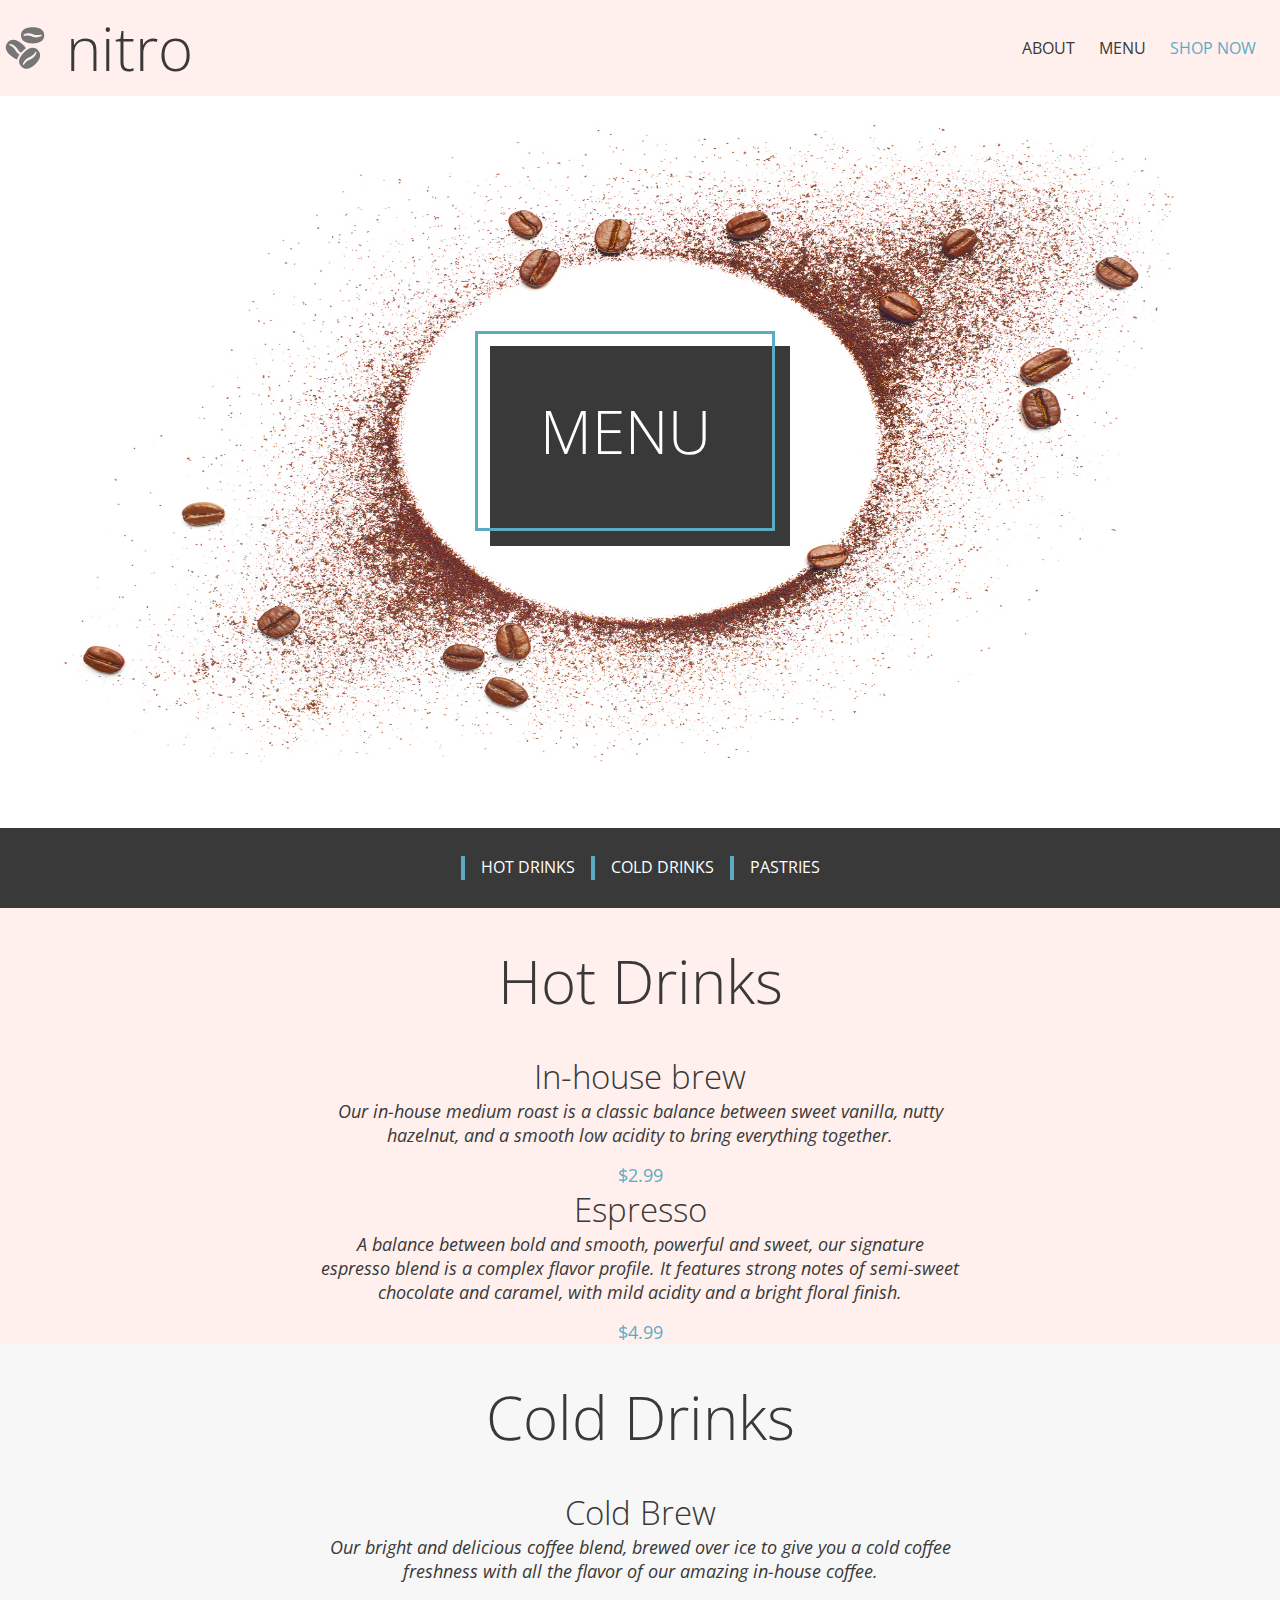
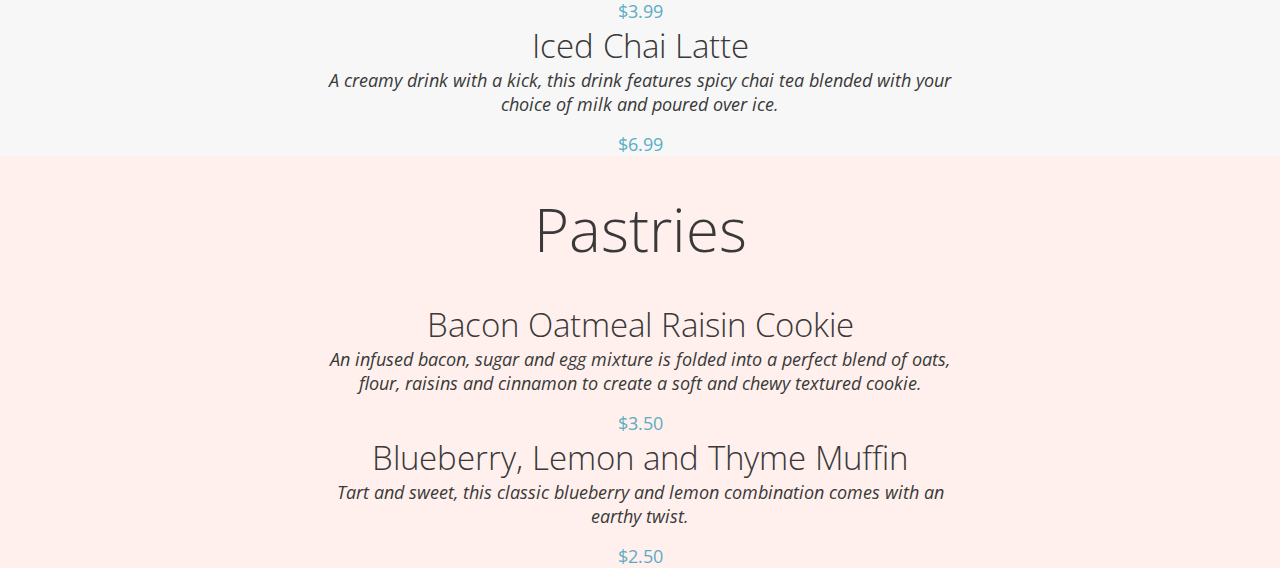
==== commit 3c404bbd: "added box over buttons on lp and menu page" ====
--- a/pages/menu.html
+++ b/pages/menu.html
@@ -30,8 +30,12 @@
 
     <!-- menu hero section -->
     <div class="menu-hero">
-        <h1 class="menu-hero__title">MENU</h1>
+        <div class="menu-hero__container">    
+            <h1 class="menu-hero__blue-background">MENU</h1>
+            <div class="menu-hero__title-box"></div>
+        </div>
         <img class="menu-hero__circle" src="/assets/images/coffee-circle.jpg" alt="coffee bean hero">
+    </div>
 
     <!-- Menu Sub Navigation -->
     </div class="menu-sub-navigation">
--- a/scss/menu.css
+++ b/scss/menu.css
@@ -86,7 +86,7 @@
   background-color: #FFF0ED;
   display: flex;
   align-items: center;
-  padding-top: 2rem;
+  padding-top: 1.5rem;
   padding-bottom: 1.5rem;
   height: 6rem;
   list-style-type: none;
@@ -131,6 +131,34 @@
   position: relative;
   margin-bottom: 2rem;
 }
+.menu-hero__container {
+  position: absolute;
+  width: 18.75rem;
+  height: 12.5rem;
+}
+.menu-hero__blue-background {
+  width: 100%;
+  height: 100%;
+  background-color: transparent;
+  border: 3px solid #5BACC3;
+  position: relative;
+  color: #FFF;
+  text-align: center;
+  position: absolute;
+  top: -15px;
+  left: -15px;
+  display: flex;
+  justify-content: center;
+  align-items: center;
+  z-index: 2;
+}
+.menu-hero__title-box {
+  background-color: #393939;
+  width: 100%;
+  height: 100%;
+  position: absolute;
+  z-index: 1;
+}
 .menu-hero__circle {
   width: 100%;
   height: 700px;
@@ -139,32 +167,7 @@
   display: block;
   margin: 0 auto;
   position: relative;
-  z-index: 1;
-}
-.menu-hero__title {
-  background-color: #393939;
-  color: #FFF;
-  text-align: center;
-  width: 18.75rem;
-  height: 12.5rem;
-  display: flex;
-  justify-content: center;
-  align-items: center;
-  position: absolute;
-  top: 50%;
-  left: 50%;
-  transform: translate(-50%, -50%);
-  z-index: 2;
-}
-.menu-hero__title::before {
-  content: "";
-  position: absolute;
-  top: -10px;
-  left: -10px;
-  right: -10px;
-  bottom: -10px;
-  border: 4px solid #5BACC3;
-  z-index: -1;
+  z-index: 0;
 }
 
 /*  Menu Sub Navigation */
